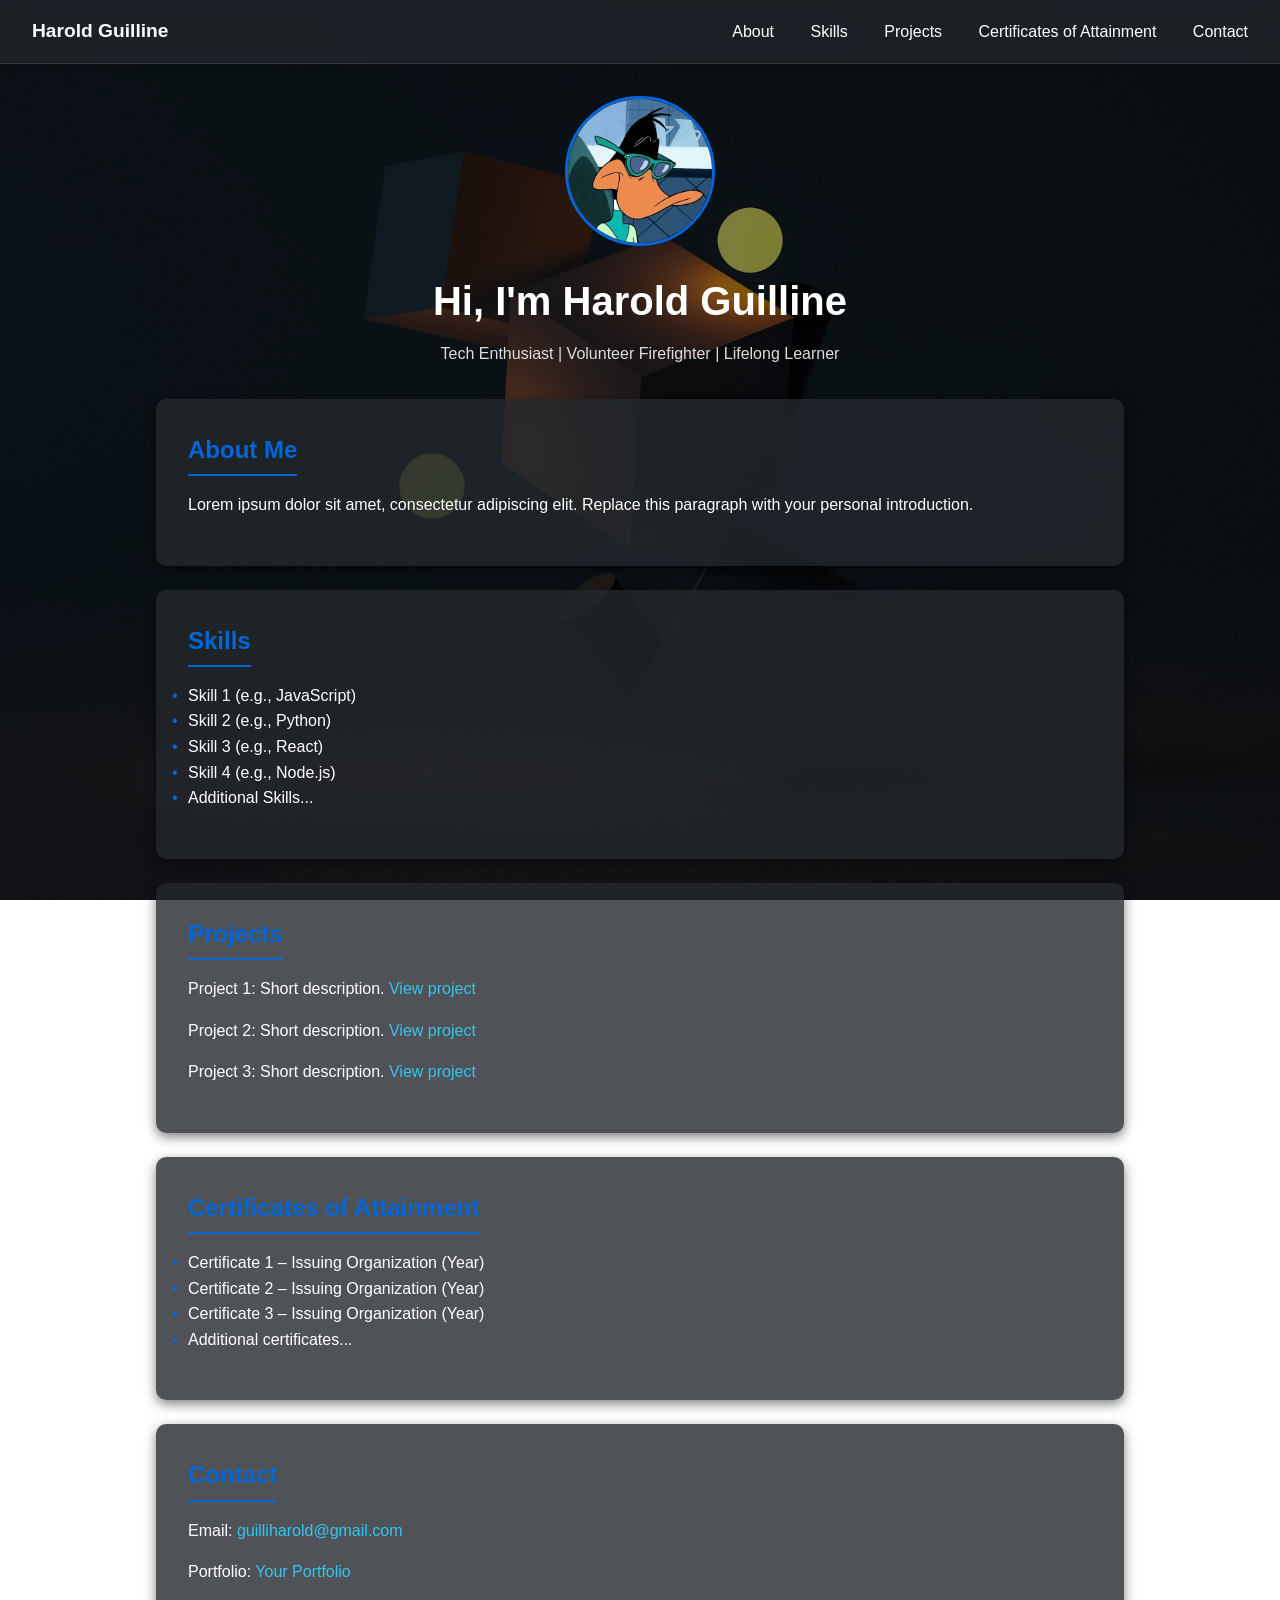
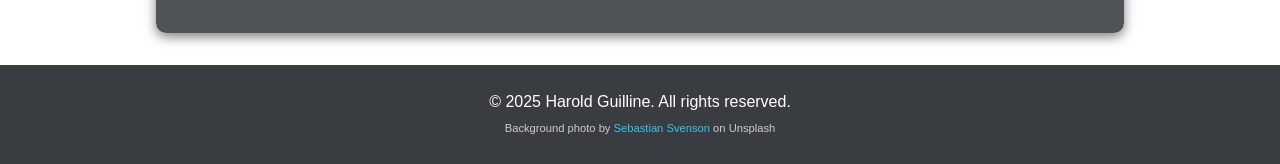
==== about-me.html @ 0b3b0476 "Rename qualifications section to certificates" ====
<!DOCTYPE html>
<html lang="en">
<head>
    <meta charset="UTF-8">
    <meta name="viewport" content="width=device-width, initial-scale=1.0">
    <title>Harold Guilline - About Me</title>
    <style>
        * { box-sizing: border-box; margin: 0; padding: 0; }

        body {
            font-family: 'Segoe UI', Tahoma, Geneva, Verdana, sans-serif;
            line-height: 1.6;
            color: #fff;
            background: url('assets/images/sebastian-svenson-d2w-_1LJioQ-unsplash.jpg') no-repeat center center fixed;
            background-size: cover;
        }

        body::before {
            content: "";
            position: fixed;
            top: 0;
            left: 0;
            width: 100%;
            height: 100%;
            background-color: rgba(0,0,0,0.5);
            z-index: -1;
        }

        /* Modernized Navbar */
        nav {
            position: sticky;
            top: 0;
            z-index: 1000;
            display: flex;
            justify-content: space-between;
            align-items: center;
            padding: 1rem 2rem;
            background-color: rgba(36, 41, 46, 0.7);
            backdrop-filter: blur(8px);
            border-bottom: 1px solid rgba(255, 255, 255, 0.1);
            box-shadow: 0 2px 6px rgba(0,0,0,0.2);
            transition: background 0.3s ease;
        }

        nav .logo {
            font-weight: 700;
            font-size: 1.2rem;
        }

        nav .nav-links a {
            color: #fff;
            text-decoration: none;
            margin-left: 2rem;
            font-weight: 500;
            position: relative;
            transition: color 0.3s ease;
        }

        nav .nav-links a::after {
            content: "";
            position: absolute;
            width: 0%;
            height: 2px;
            bottom: -3px;
            left: 0;
            background-color: #36c5f0;
            transition: width 0.3s ease;
        }

        nav .nav-links a:hover::after {
            width: 100%;
        }

        nav .nav-links a:hover {
            color: #36c5f0;
        }

        .container { max-width: 1000px; margin: 2rem auto; padding: 0 1rem; }

        header { text-align: center; margin-bottom: 2rem; }
        header img { width: 150px; height: 150px; border-radius: 50%; margin-bottom: 1rem; object-fit: cover; border: 3px solid #0366d6; }
        header h1 { font-size: 2.5rem; margin-bottom: 0.5rem; }
        header p { font-size: 1rem; color: #ddd; }

        /* Sections with scroll offset to fix navbar overlap */
        section {
            background-color: rgba(36, 41, 46, 0.8);
            padding: 2rem;
            margin-bottom: 1.5rem;
            border-radius: 10px;
            box-shadow: 0 4px 12px rgba(0,0,0,0.5);
            scroll-margin-top: 80px; /* offset for sticky navbar */
        }

        section h2 {
            color: #0366d6;
            margin-bottom: 1rem;
            border-bottom: 2px solid #0366d6;
            display: inline-block;
            padding-bottom: 0.3rem;
        }

        section p, section ul { margin-bottom: 1rem; }
        ul { list-style: none; padding-left: 0; }
        ul li::before { content: "•"; color: #0366d6; display: inline-block; width: 1em; margin-left: -1em; }

        a { color: #36c5f0; text-decoration: none; }
        a:hover { text-decoration: underline; }

        footer {
            text-align: center;
            padding: 1.5rem;
            background-color: rgba(36, 41, 46, 0.9);
            color: #fff;
            margin-top: 2rem;
        }

        footer .attribution {
            font-size: 0.7rem;
            color: #ccc;
        }

        html { scroll-behavior: smooth; }
    </style>
</head>
<body>

    <nav>
        <div class="logo">Harold Guilline</div>
        <div class="nav-links">
            <a href="#about">About</a>
            <a href="#skills">Skills</a>
            <a href="#projects">Projects</a>
            <a href="#certificates">Certificates of Attainment</a>
            <a href="#contact">Contact</a>
        </div>
    </nav>

    <div class="container">
        <header>
            <img src="assets/images/41de902437c76b3294df4bfe32f34fae.jpg" alt="Harold Guilline">
            <h1>Hi, I'm Harold Guilline</h1>
            <p>Tech Enthusiast | Volunteer Firefighter | Lifelong Learner</p>
        </header>

        <section id="about">
            <h2>About Me</h2>
            <p>Lorem ipsum dolor sit amet, consectetur adipiscing elit. Replace this paragraph with your personal introduction.</p>
        </section>

        <section id="skills">
            <h2>Skills</h2>
            <ul>
                <li>Skill 1 (e.g., JavaScript)</li>
                <li>Skill 2 (e.g., Python)</li>
                <li>Skill 3 (e.g., React)</li>
                <li>Skill 4 (e.g., Node.js)</li>
                <li>Additional Skills...</li>
            </ul>
        </section>

        <section id="projects">
            <h2>Projects</h2>
            <p>Project 1: Short description. <a href="#">View project</a></p>
            <p>Project 2: Short description. <a href="#">View project</a></p>
            <p>Project 3: Short description. <a href="#">View project</a></p>
        </section>

        <section id="certificates">
            <h2>Certificates of Attainment</h2>
            <ul>
                <li>Certificate 1 – Issuing Organization (Year)</li>
                <li>Certificate 2 – Issuing Organization (Year)</li>
                <li>Certificate 3 – Issuing Organization (Year)</li>
                <li>Additional certificates...</li>
            </ul>
        </section>

        <section id="contact">
            <h2>Contact</h2>
            <p>Email: <a href="mailto:guilliharold@gmail.com">guilliharold@gmail.com</a></p>
            <p>Portfolio: <a href="#">Your Portfolio</a></p>
        </section>
    </div>

    <footer>
        &copy; 2025 Harold Guilline. All rights reserved.<br>
        <span class="attribution">Background photo by <a href="https://unsplash.com/@sebastiansvenson" target="_blank">Sebastian Svenson</a> on Unsplash</span>
    </footer>

</body>
</html>
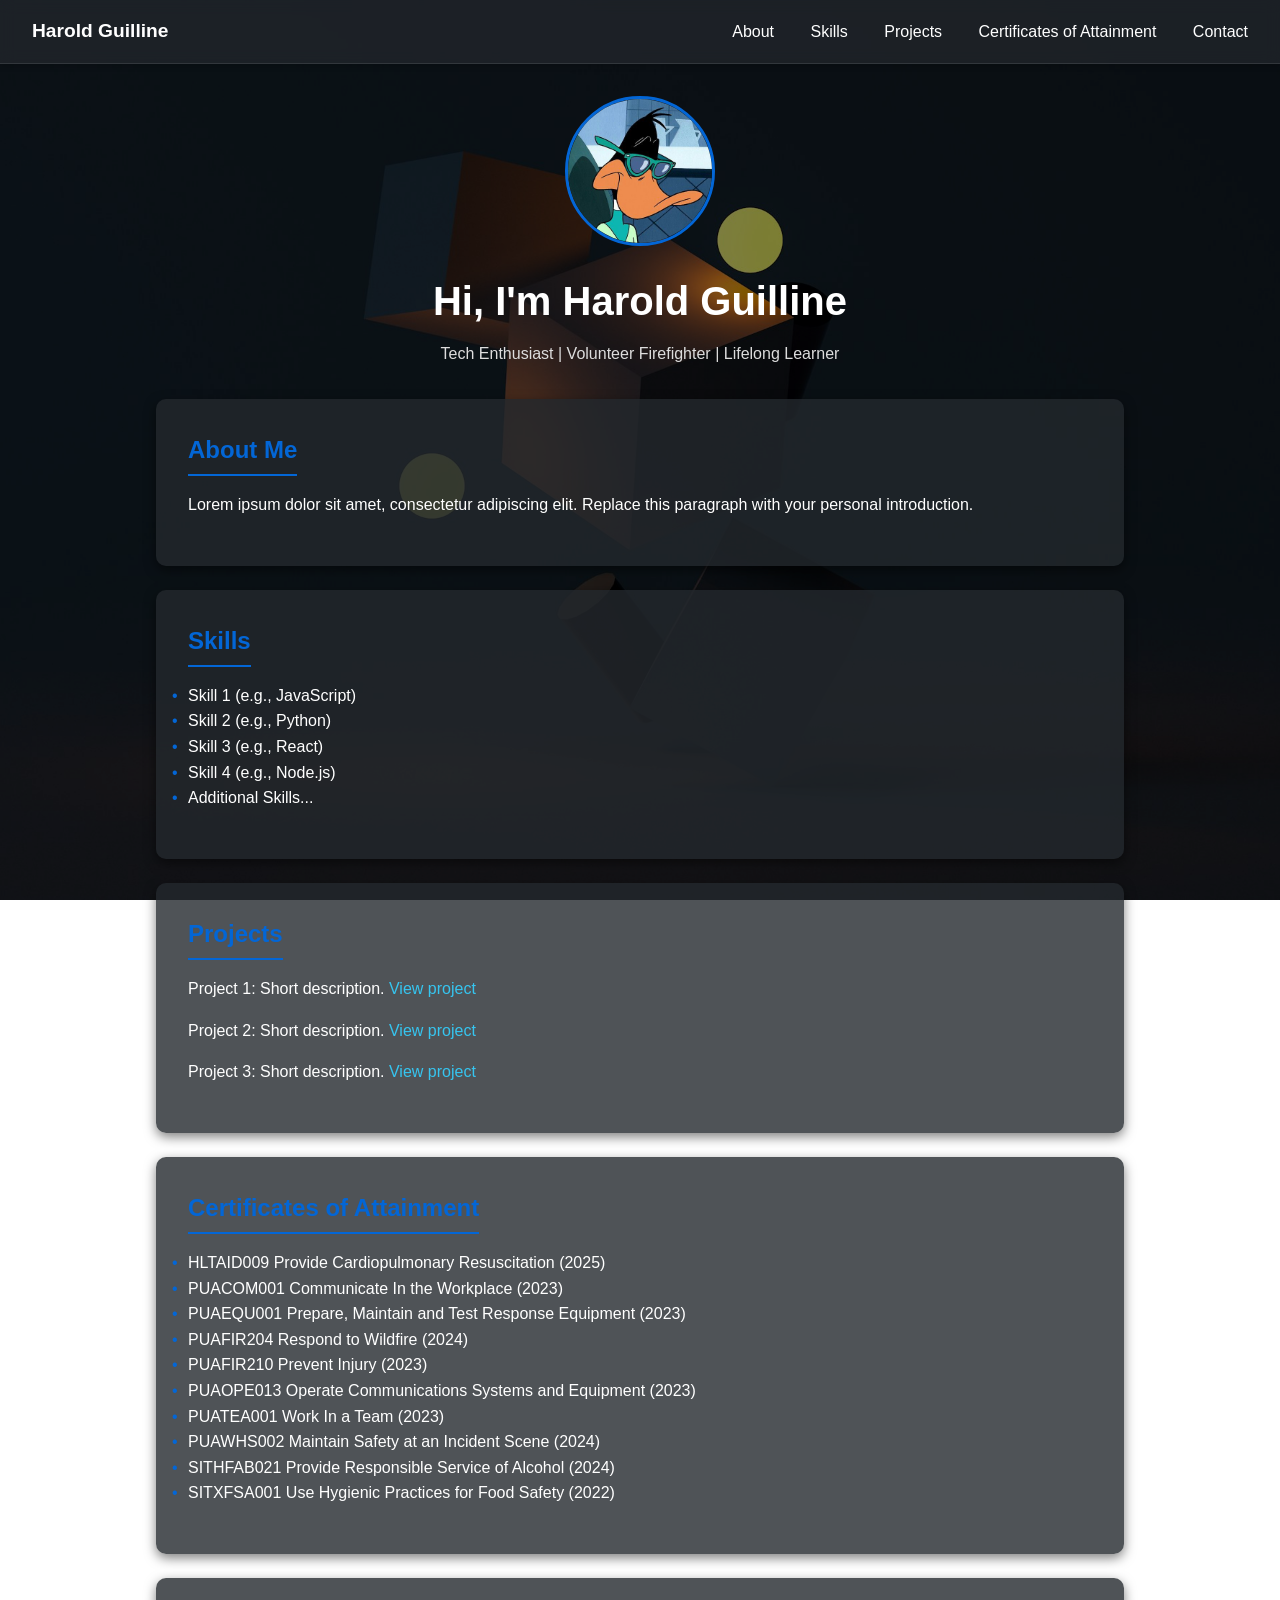
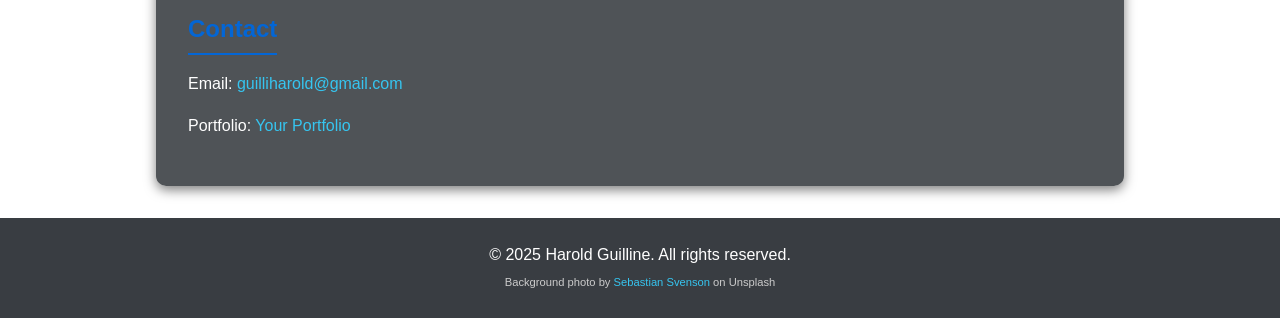
==== commit 860021ec: "Update certificates section with new entries" ====
--- a/about-me.html
+++ b/about-me.html
@@ -169,10 +169,16 @@
         <section id="certificates">
             <h2>Certificates of Attainment</h2>
             <ul>
-                <li>Certificate 1 – Issuing Organization (Year)</li>
-                <li>Certificate 2 – Issuing Organization (Year)</li>
-                <li>Certificate 3 – Issuing Organization (Year)</li>
-                <li>Additional certificates...</li>
+                <li>HLTAID009 Provide Cardiopulmonary Resuscitation (2025)</li>
+                <li>PUACOM001 Communicate In the Workplace (2023)</li>
+                <li>PUAEQU001 Prepare, Maintain and Test Response Equipment (2023)</li>
+                <li>PUAFIR204 Respond to Wildfire (2024)</li>
+                <li>PUAFIR210 Prevent Injury (2023)</li>
+                <li>PUAOPE013 Operate Communications Systems and Equipment (2023)</li>
+                <li>PUATEA001 Work In a Team (2023)</li>
+                <li>PUAWHS002 Maintain Safety at an Incident Scene (2024)</li>
+                <li>SITHFAB021 Provide Responsible Service of Alcohol (2024)</li>
+                <li>SITXFSA001 Use Hygienic Practices for Food Safety (2022)</li>
             </ul>
         </section>
 
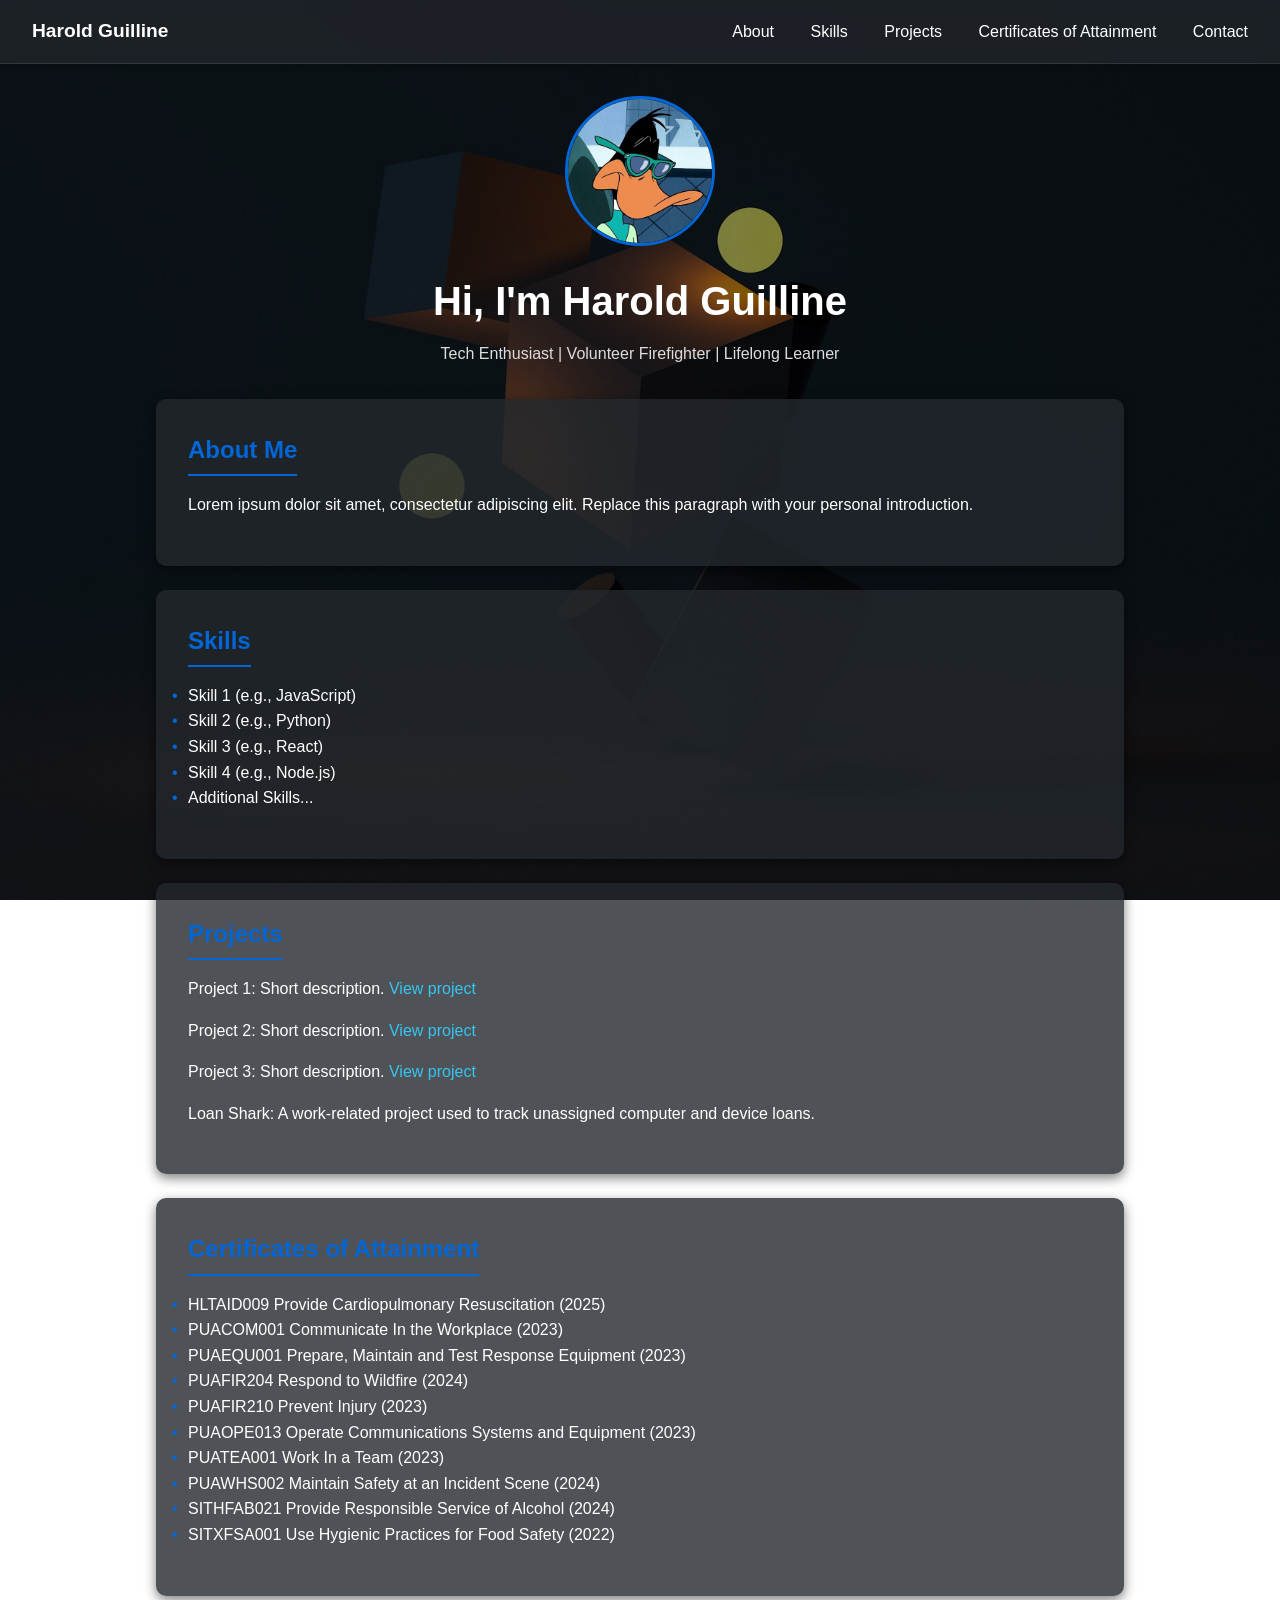
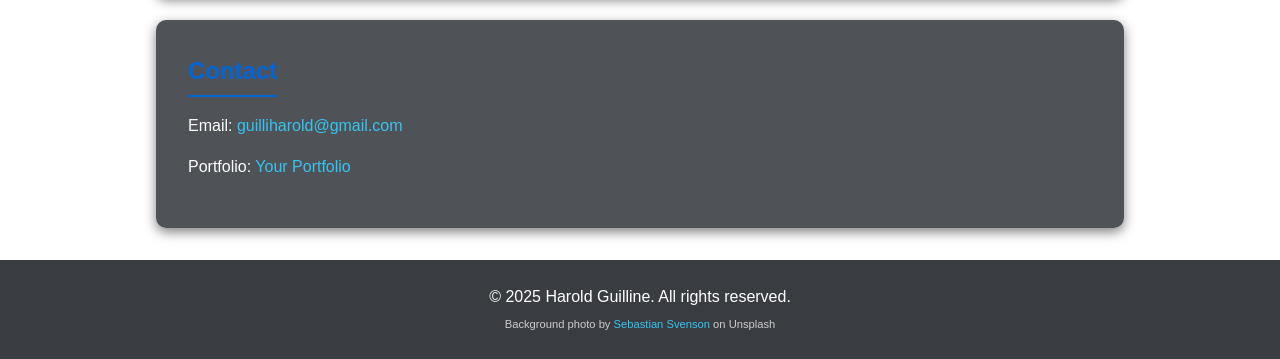
==== commit 58a932b3: "Add project description for Loan Shark Added a new project description for 'Loan Shark'." ====
--- a/about-me.html
+++ b/about-me.html
@@ -164,6 +164,7 @@
             <p>Project 1: Short description. <a href="#">View project</a></p>
             <p>Project 2: Short description. <a href="#">View project</a></p>
             <p>Project 3: Short description. <a href="#">View project</a></p>
+            <p>Loan Shark: A work-related project used to track unassigned computer and device loans.</p>
         </section>
 
         <section id="certificates">
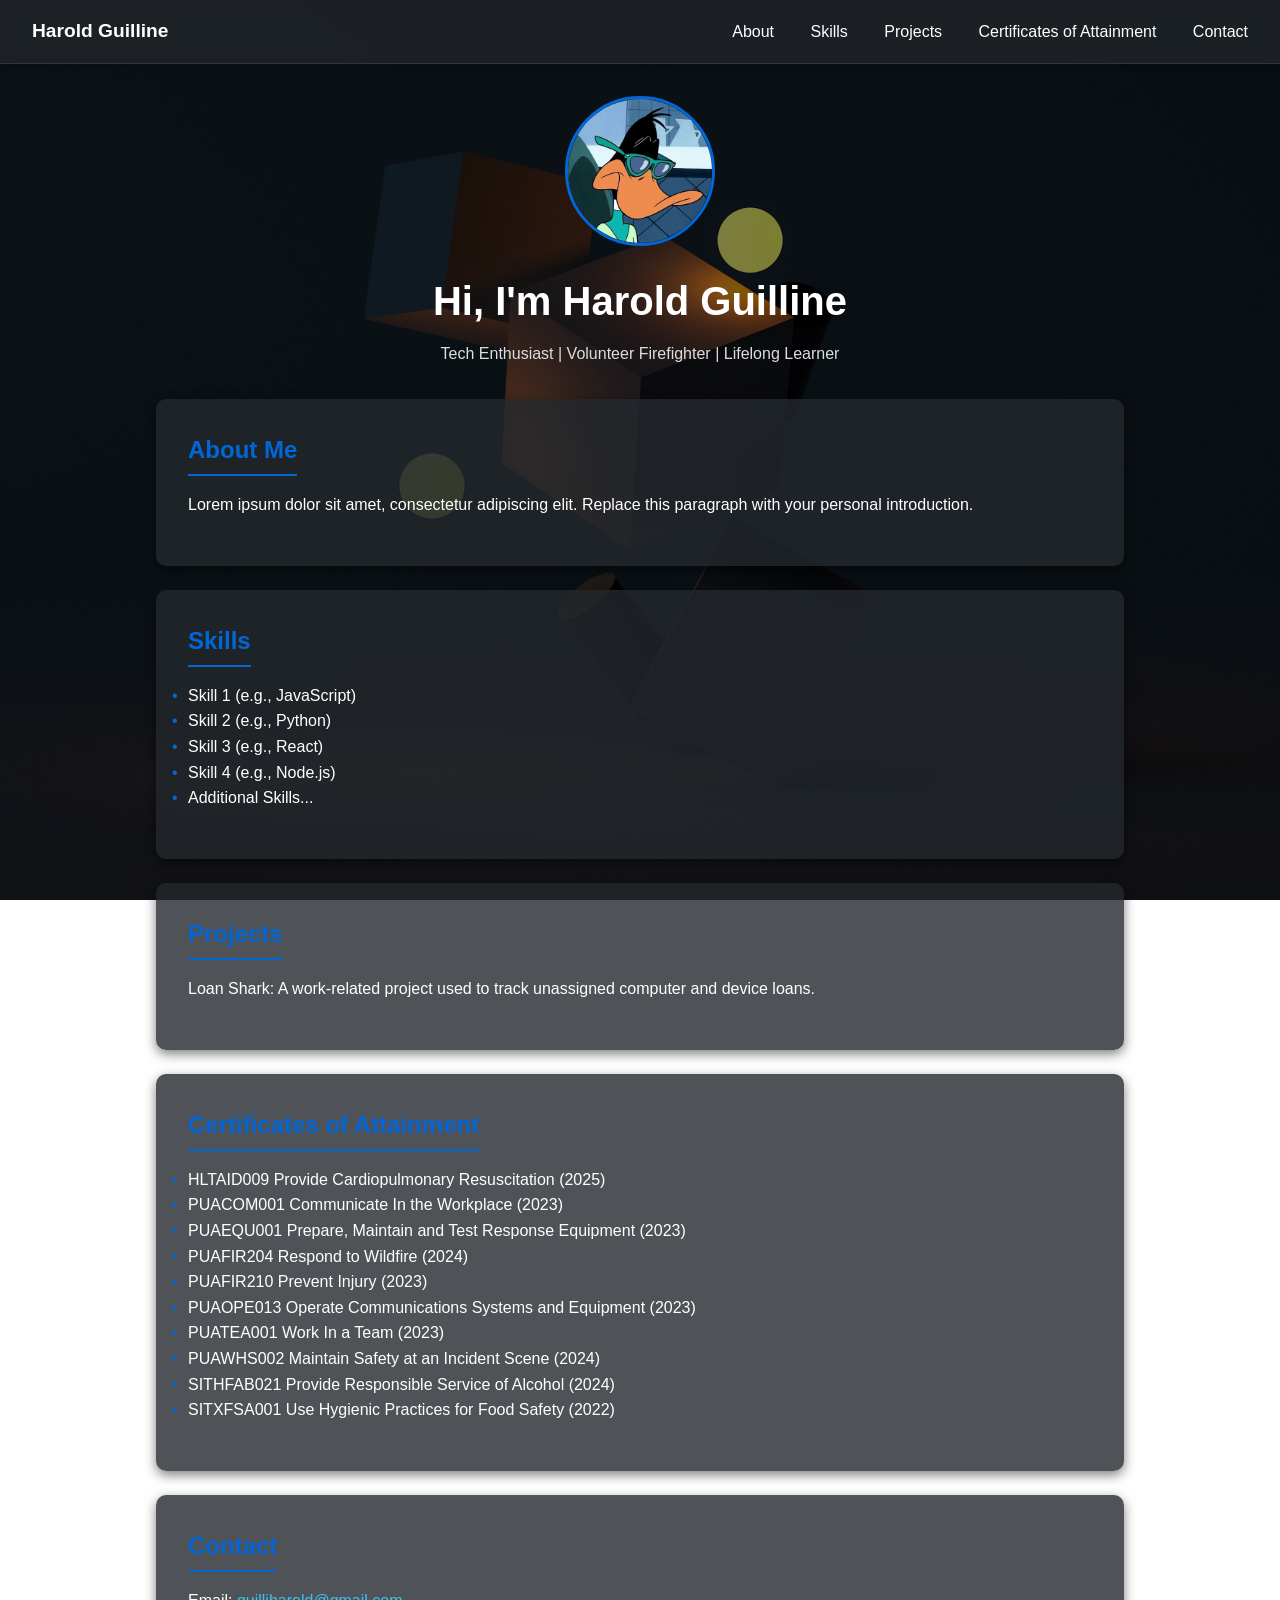
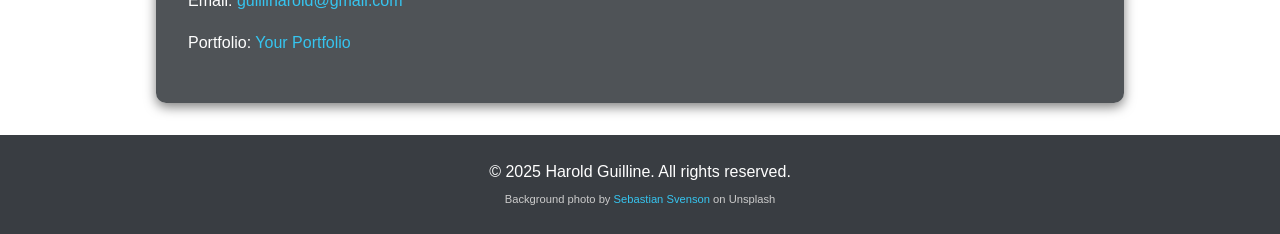
==== commit dd2a7d1c: "Update project section in about-me.html Removed placeholder project descriptions and retained Loan S" ====
--- a/about-me.html
+++ b/about-me.html
@@ -161,9 +161,6 @@
 
         <section id="projects">
             <h2>Projects</h2>
-            <p>Project 1: Short description. <a href="#">View project</a></p>
-            <p>Project 2: Short description. <a href="#">View project</a></p>
-            <p>Project 3: Short description. <a href="#">View project</a></p>
             <p>Loan Shark: A work-related project used to track unassigned computer and device loans.</p>
         </section>
 
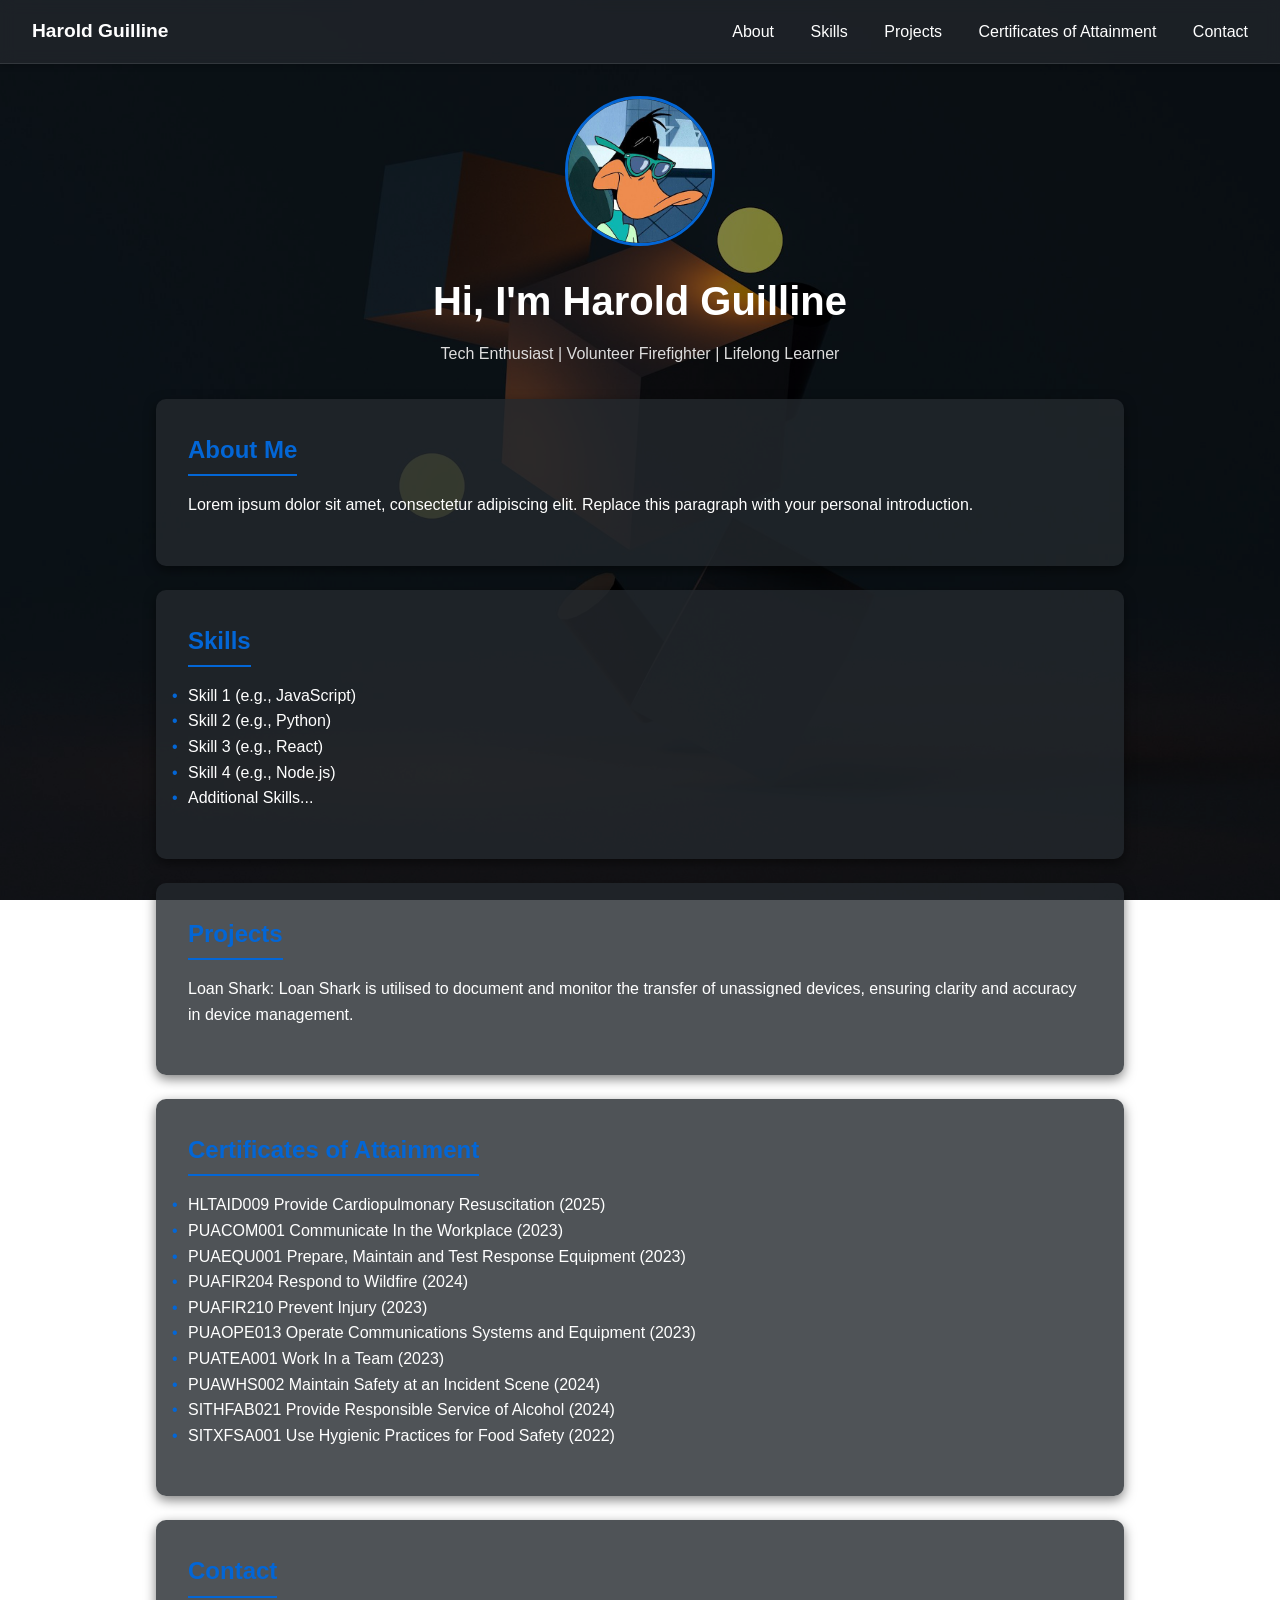
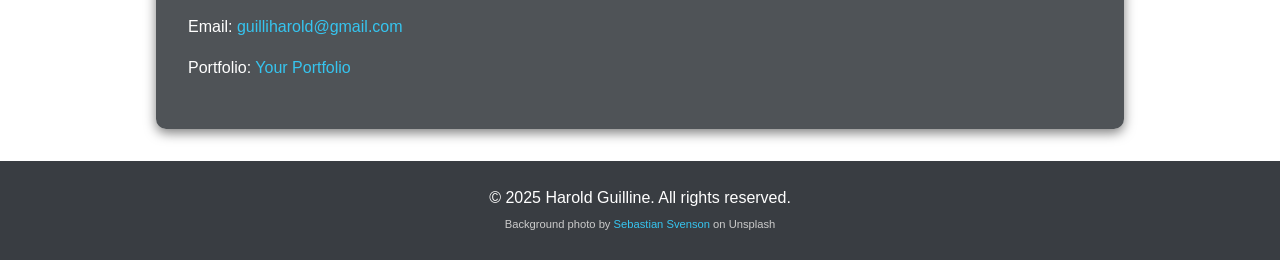
==== commit 02206b45: "Update about-me.html" ====
--- a/about-me.html
+++ b/about-me.html
@@ -161,7 +161,7 @@
 
         <section id="projects">
             <h2>Projects</h2>
-            <p>Loan Shark: A work-related project used to track unassigned computer and device loans.</p>
+            <p>Loan Shark: Loan Shark is utilised to document and monitor the transfer of unassigned devices, ensuring clarity and accuracy in device management.</p>
         </section>
 
         <section id="certificates">
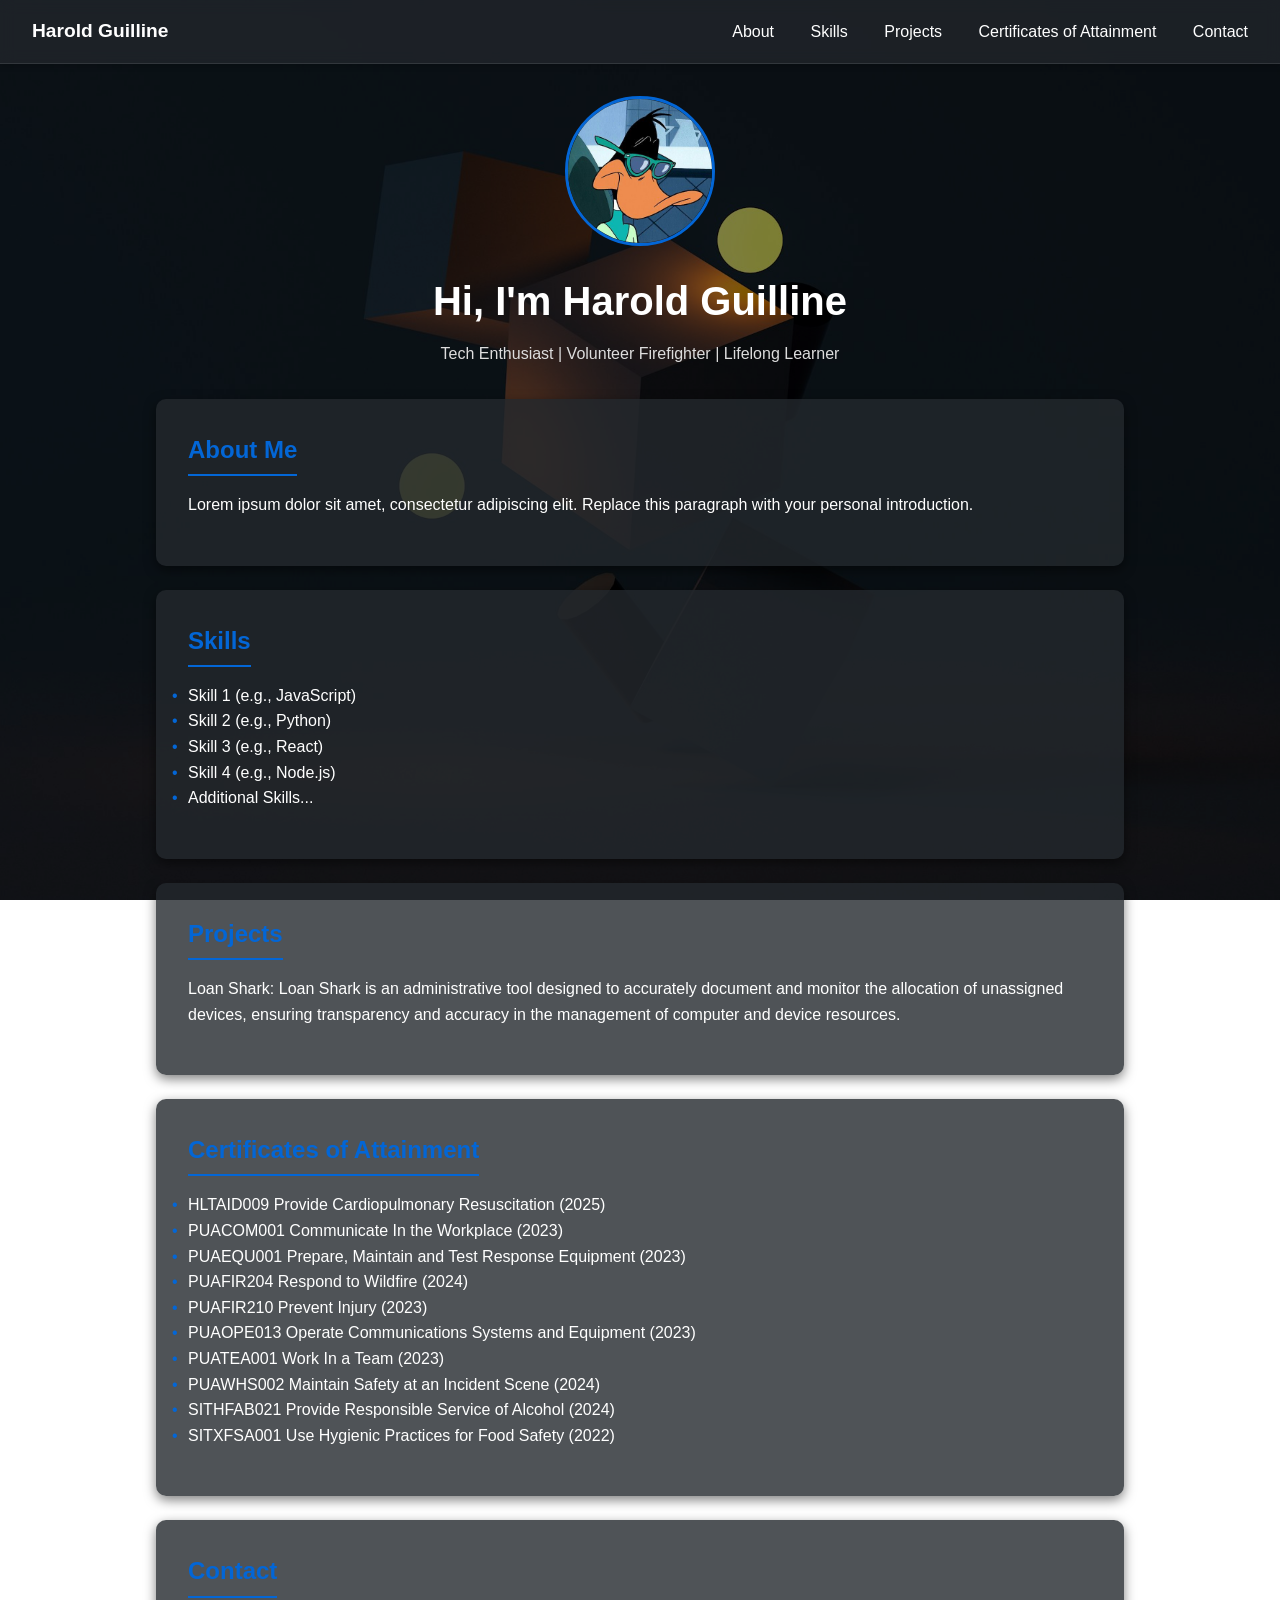
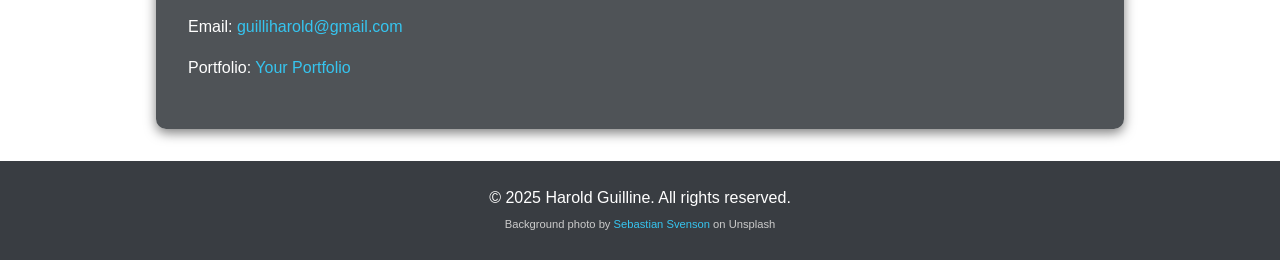
==== commit 11f01c7d: "Revise Loan Shark project description for clarity" ====
--- a/about-me.html
+++ b/about-me.html
@@ -161,7 +161,7 @@
 
         <section id="projects">
             <h2>Projects</h2>
-            <p>Loan Shark: Loan Shark is utilised to document and monitor the transfer of unassigned devices, ensuring clarity and accuracy in device management.</p>
+            <p>Loan Shark: Loan Shark is an administrative tool designed to accurately document and monitor the allocation of unassigned devices, ensuring transparency and accuracy in the management of computer and device resources.</p>
         </section>
 
         <section id="certificates">
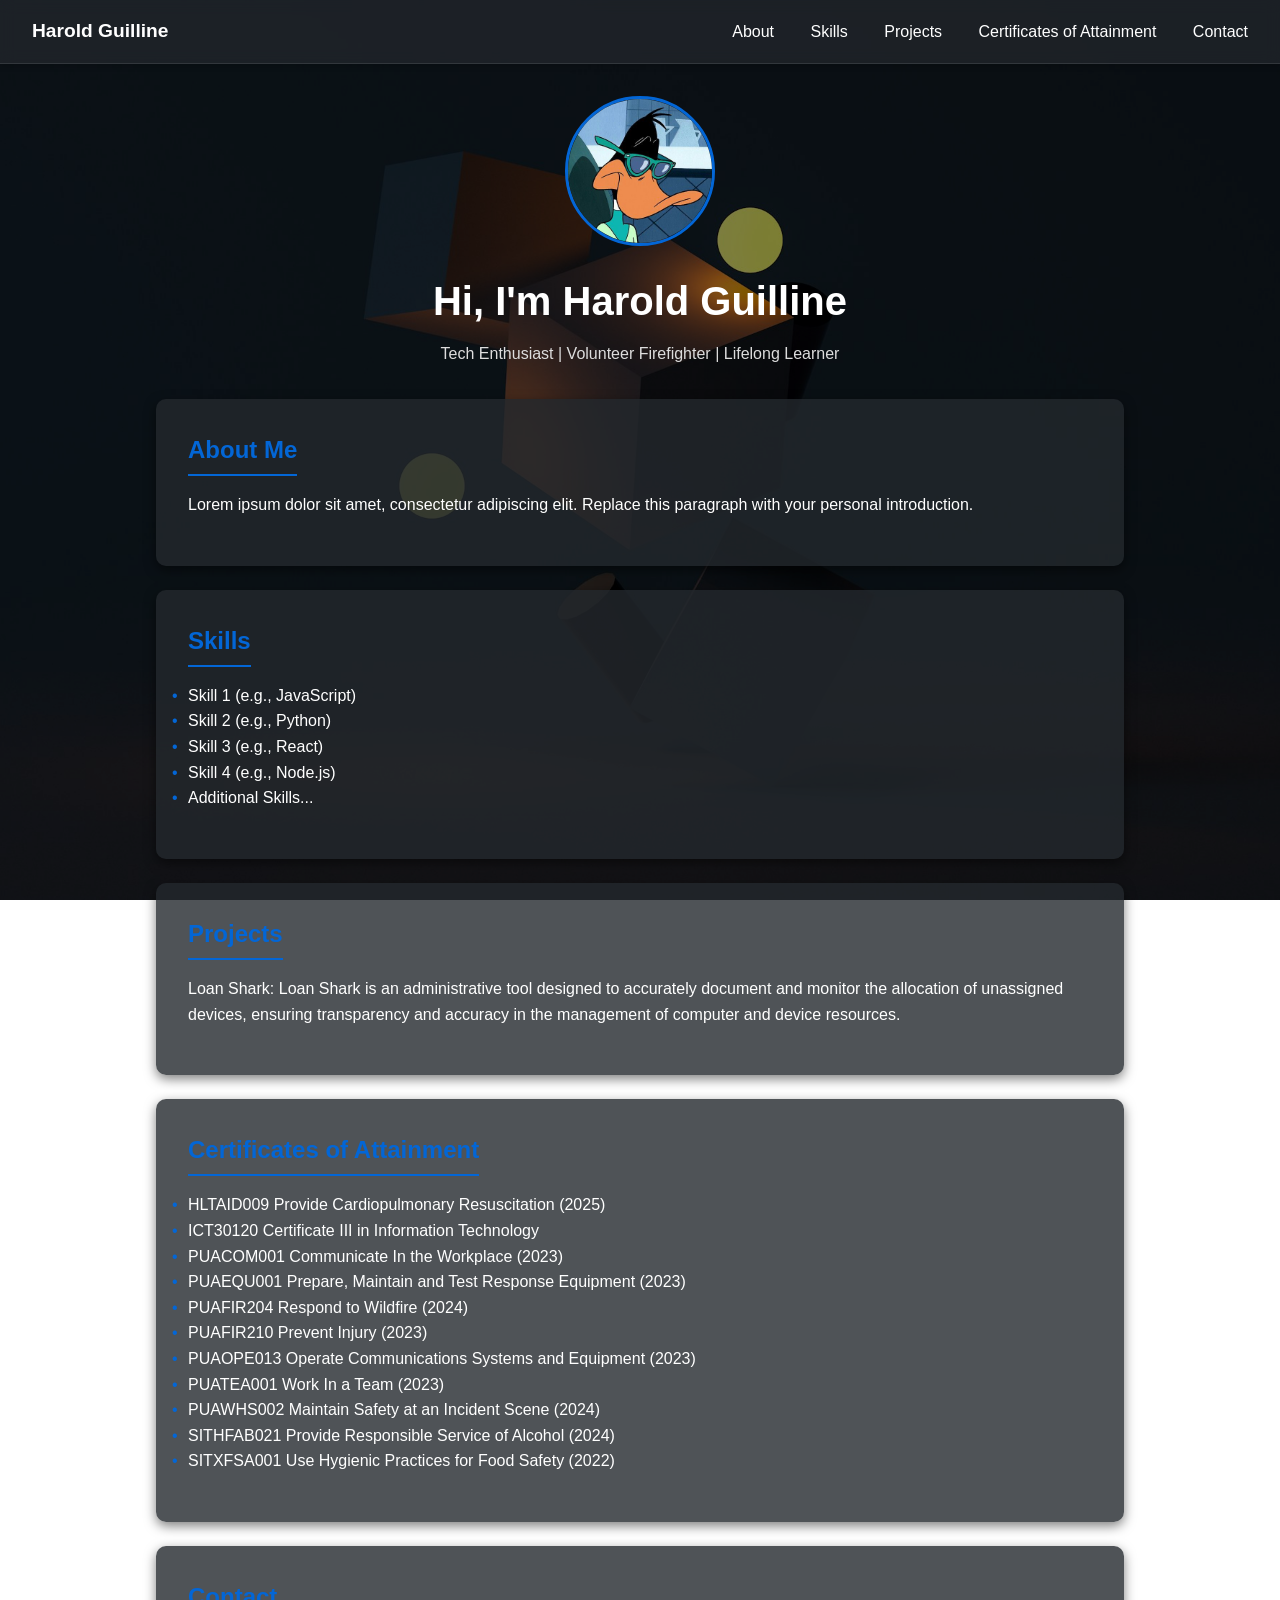
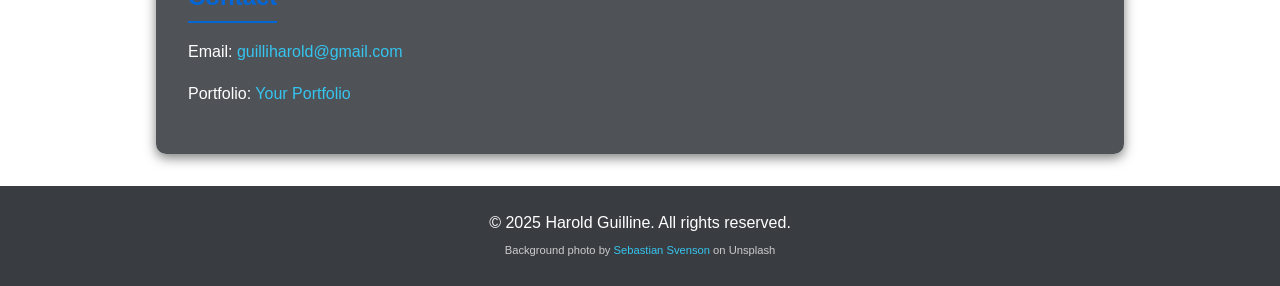
==== commit 3edd116d: "Add ICT30120 Certificate III in Information Technology" ====
--- a/about-me.html
+++ b/about-me.html
@@ -168,6 +168,7 @@
             <h2>Certificates of Attainment</h2>
             <ul>
                 <li>HLTAID009 Provide Cardiopulmonary Resuscitation (2025)</li>
+                <li>ICT30120 Certificate III in Information Technology</li>
                 <li>PUACOM001 Communicate In the Workplace (2023)</li>
                 <li>PUAEQU001 Prepare, Maintain and Test Response Equipment (2023)</li>
                 <li>PUAFIR204 Respond to Wildfire (2024)</li>
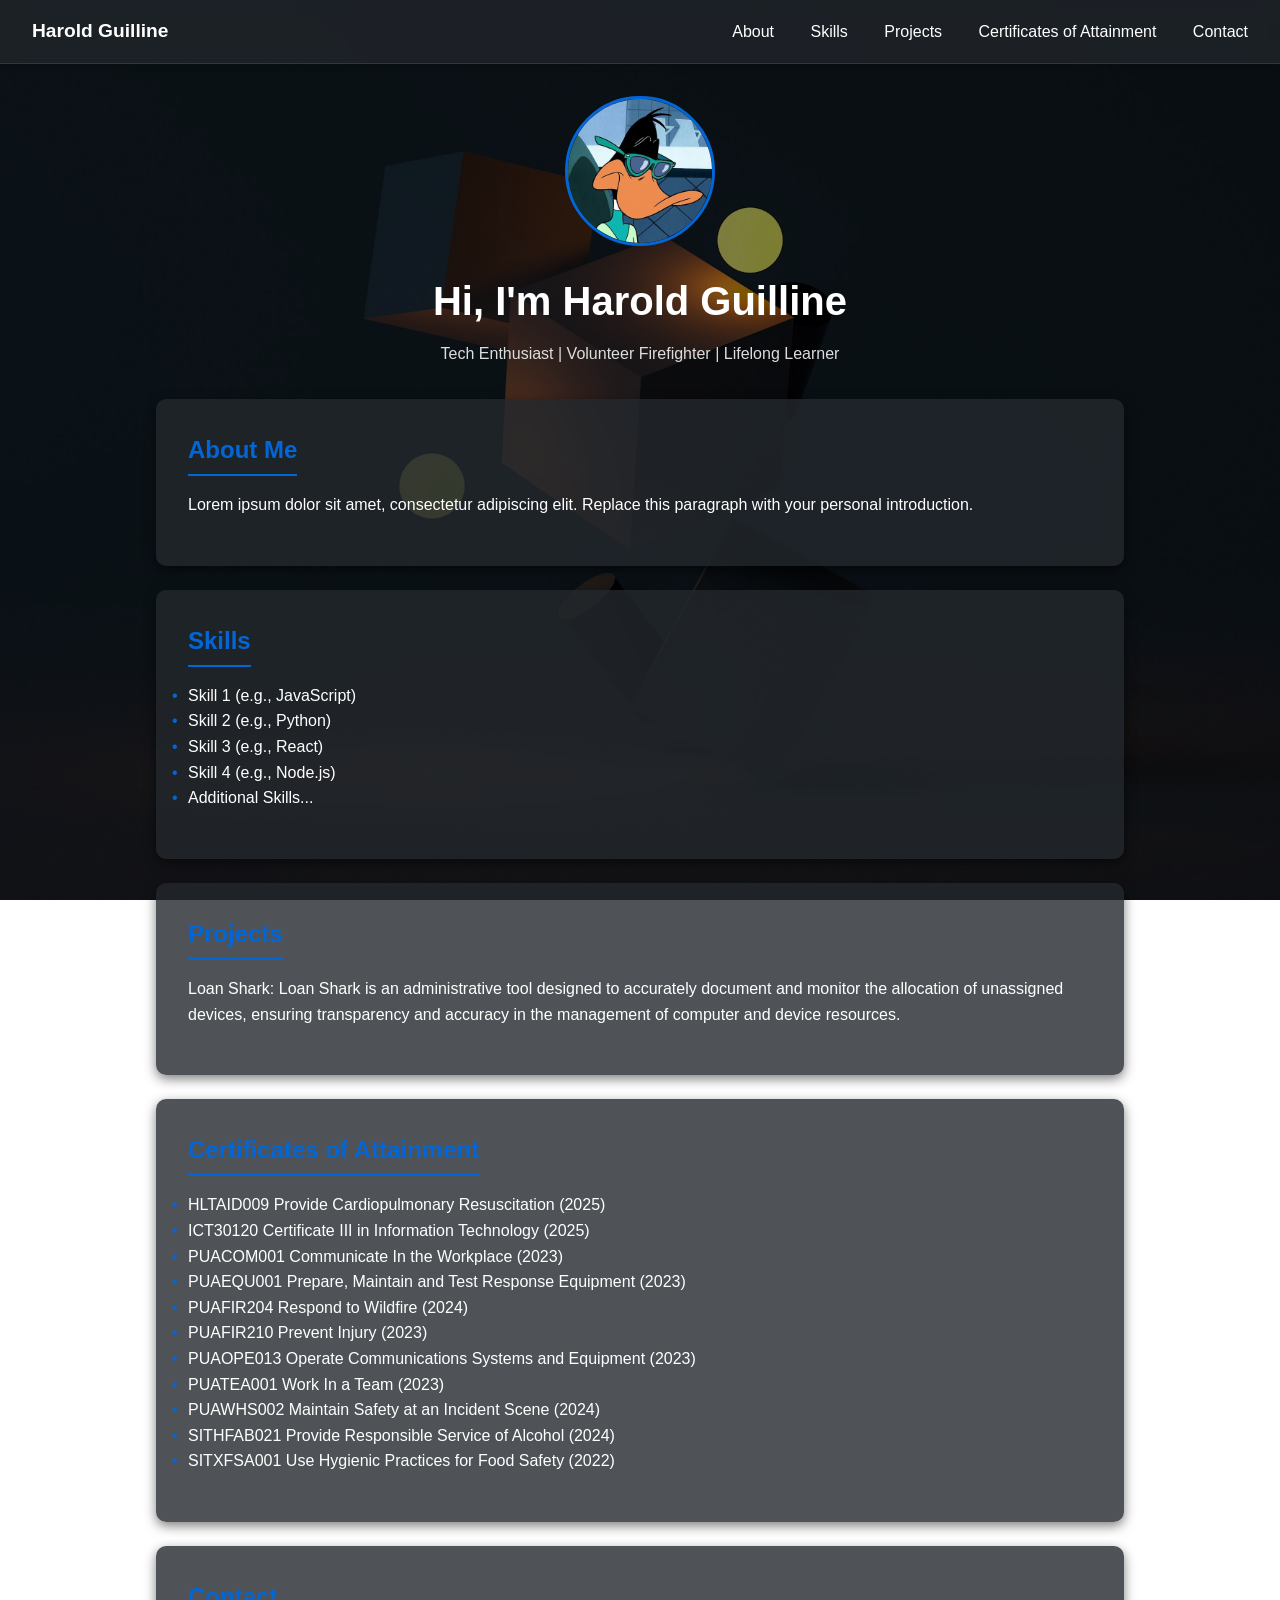
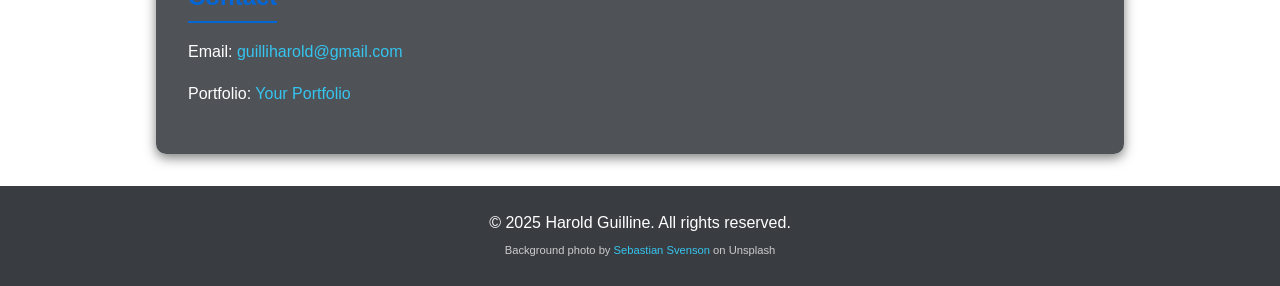
==== commit b7506983: "Update certificate expiry year for ICT30120" ====
--- a/about-me.html
+++ b/about-me.html
@@ -168,7 +168,7 @@
             <h2>Certificates of Attainment</h2>
             <ul>
                 <li>HLTAID009 Provide Cardiopulmonary Resuscitation (2025)</li>
-                <li>ICT30120 Certificate III in Information Technology</li>
+                <li>ICT30120 Certificate III in Information Technology (2025)</li>
                 <li>PUACOM001 Communicate In the Workplace (2023)</li>
                 <li>PUAEQU001 Prepare, Maintain and Test Response Equipment (2023)</li>
                 <li>PUAFIR204 Respond to Wildfire (2024)</li>
